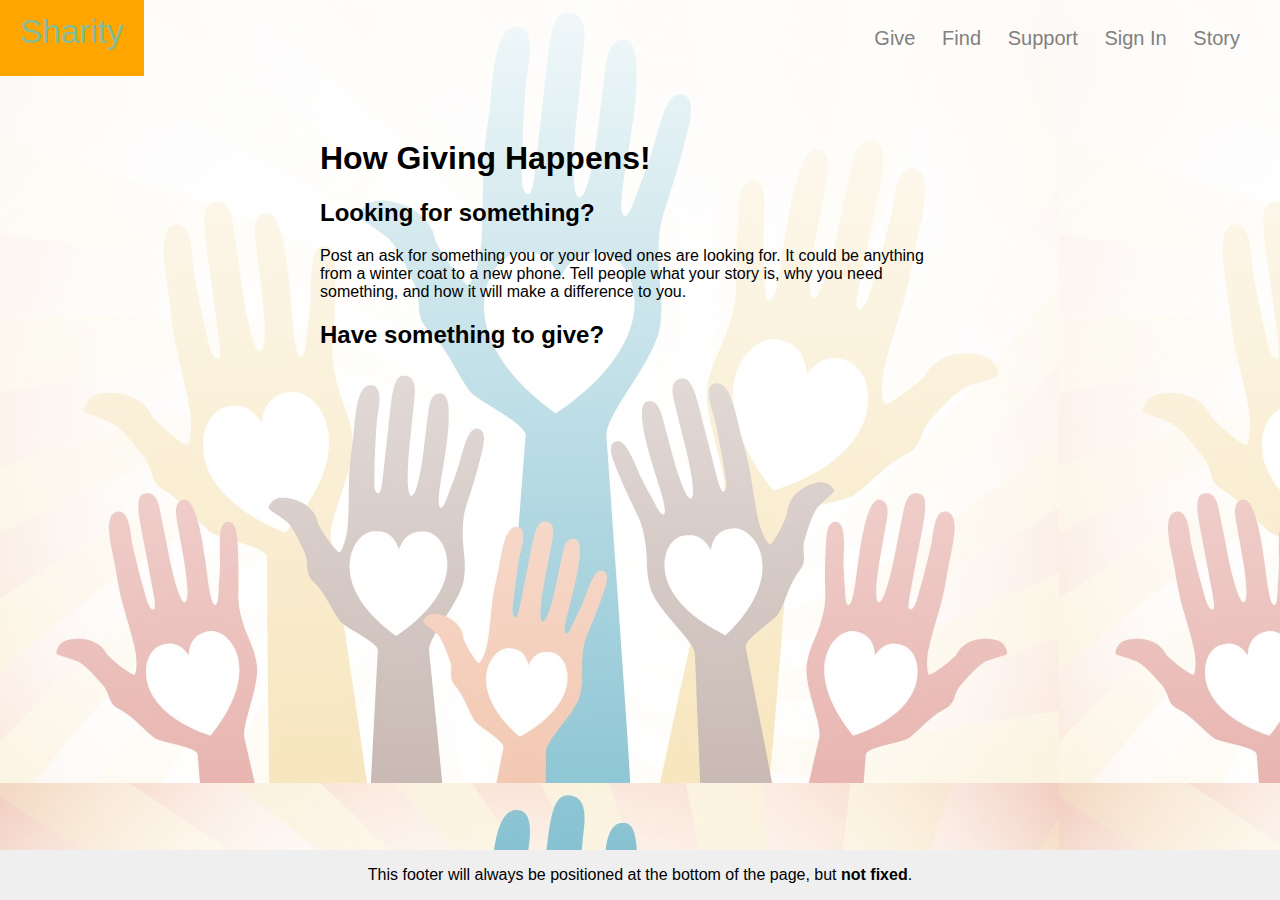
==== give.html @ ad158a98 "Using just for information about project." ====
<!DOCTYPE html>
<html>
  <head>
    <title>sheppardsomers.me</title>
    <link href="https://fonts.googleapis.com/css?family=Pacifico" rel="stylesheet">
    <link href="https://fonts.googleapis.com/css?family=Text+Me+One" rel="stylesheet">
    <link rel="stylesheet" type="text/css" href="demo.css"/>



  </head>

<body>
  <header>
    <a id="SharityHead" href="index.html">Sharity</a>
    <ul class="navbar">
      <li><a href="give.html">Give</a></li>
      <li><a href="SharityFind.html">Find</a></li>
      <li><a href="SharitySupport.html">Support</a></li>
      <li><a href="SharitySignIn.html">Sign In</a></li>
      <li><a href="SharityStory.html" id="HeaderRightMost">Story</a></li>
    </ul>



  </header>


  <div class="demo">
  <h1 class="PageHeader">How Giving Happens!</h1>
  <h2>Looking for something?</h2>
  <p>Post an ask for something you or your loved ones are looking for. It could be anything from a winter
    coat to a new phone. Tell people what your story is, why you need something, and how it will make a difference
    to you.</p>
  <h2>Have something to give?</h2>
  <p>
  </div>

<div class="footer">This footer will always be positioned at the bottom of the page, but <strong>not fixed</strong>.</div>
</body>
</html>
---- demo.css ----
/**
 * Demo Styles
 */

html {
  height: 100%;
  box-sizing: border-box;
}

*,
*:before,
*:after {
  box-sizing: inherit;
}

body {
  position: relative;
  margin: 0;
  padding-bottom: 6rem;
  min-height: 100%;
  font-family: "Helvetica Neue", Arial, sans-serif;

  background: linear-gradient(rgba(255,255,255,.95), rgba(255,255,255,.5)), url(images/HandsWHearts.jpg);

}

header{
  display: flex;
  flex-flow: row;
  justify-content: space-between;
  margin:0;

}

#SharityHead{
  display: block;
  padding: 3px;
  color: rgb(133,188,153);
  padding: 10pt;
  margin: 0;
  padding-left: 15pt;
  padding-right: 15pt;

  font-size: 25pt;
}

.navbar{
  display: flex;
  flex-flow: row;
  justify-content: flex-end;
  margin: 0;


}

.navbar a {
  display: block;
  padding: 3px;
  color: gray;
  padding: 20pt 10pt 20pt;

  font-size: 15pt;
}

#HeaderRightMost{
  padding-right: 30pt;
}

.navbar a:hover, #SharityHead:hover{
  background-color: orange;
}

.demo {
  margin: 0 auto;
  padding-top: 64px;
  max-width: 640px;
  width: 94%;
}

.demo h1 {
  margin-top: 0;
}

/**
 * Footer Styles
 */

.footer {
  position: absolute;
  right: 0;
  bottom: 0;
  left: 0;
  padding: 1rem;
  background-color: #efefef;
  text-align: center;
}


/*General Stuff like lists and headings*/

ul{
  text-decoration: none;
  list-style: none;
}

a{
  text-decoration: none;
}
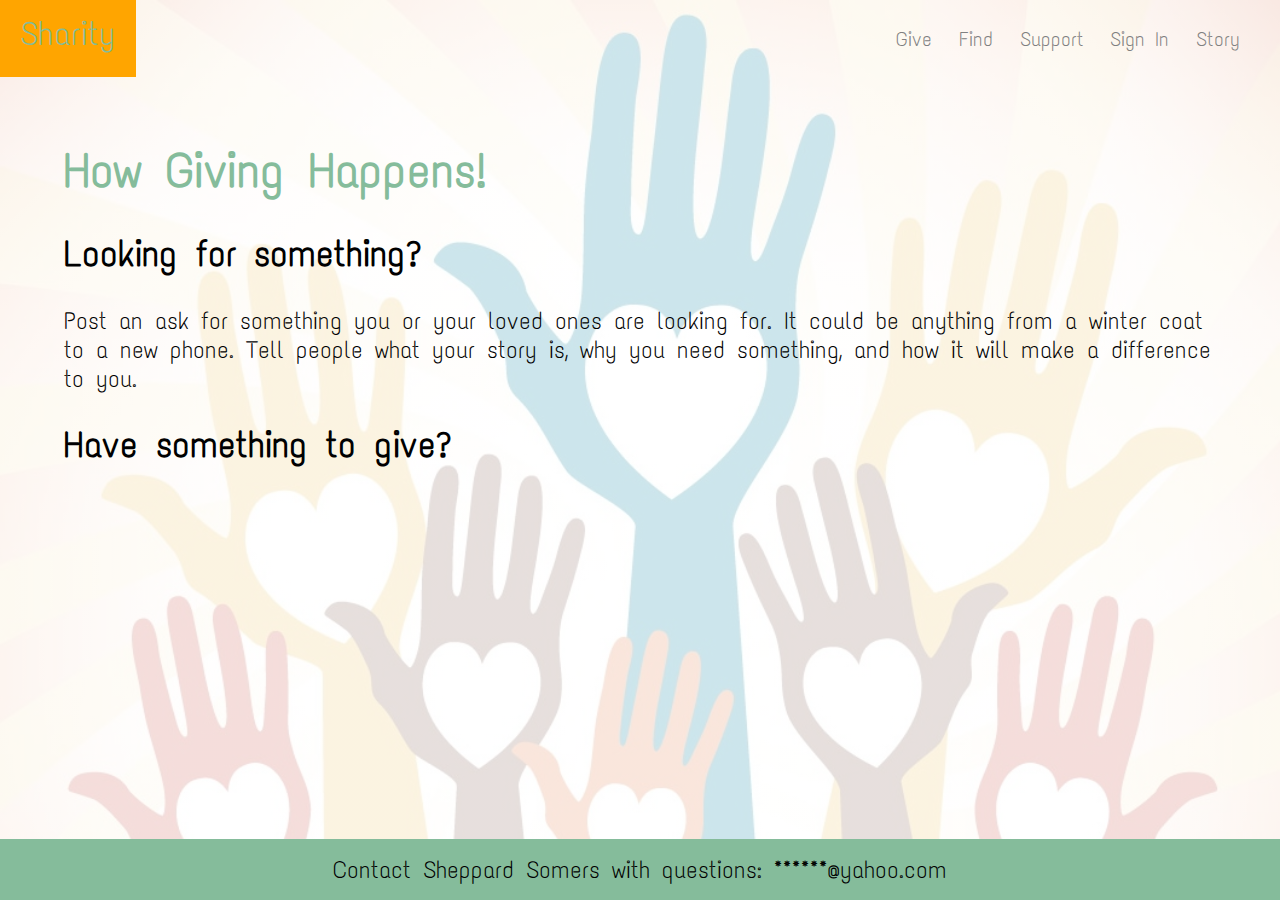
==== commit a2a2784c: "The research page now summarizes all articles." ====
--- a/give.html
+++ b/give.html
@@ -36,6 +36,8 @@
   <p>
   </div>
 
-<div class="footer">This footer will always be positioned at the bottom of the page, but <strong>not fixed</strong>.</div>
+<div class="footer">
+  Contact Sheppard Somers with questions: ******@yahoo.com
+</div>
 </body>
 </html>
--- a/demo.css
+++ b/demo.css
@@ -18,9 +18,13 @@
   margin: 0;
   padding-bottom: 6rem;
   min-height: 100%;
-  font-family: "Helvetica Neue", Arial, sans-serif;
+  font-family: "Text Me One";
+  font-size: 18pt;
 
-  background: linear-gradient(rgba(255,255,255,.95), rgba(255,255,255,.5)), url(images/HandsWHearts.jpg);
+  background: linear-gradient(rgba(255,255,255,.8), rgba(255,255,255,.8)), url(images/HandsWHearts.jpg);
+  background-size: cover;
+  background-repeat: repeat-y;
+  background-position: 0 0, top;
 
 }
 
@@ -70,10 +74,16 @@
   background-color: orange;
 }
 
+.PageHeader{
+  color: rgb(133,188,155);
+
+}
+
+
 .demo {
   margin: 0 auto;
   padding-top: 64px;
-  max-width: 640px;
+  max-width: 90%;
   width: 94%;
 }
 
@@ -91,7 +101,7 @@
   bottom: 0;
   left: 0;
   padding: 1rem;
-  background-color: #efefef;
+  background-color: rgb(133,188,155);
   text-align: center;
 }
 
@@ -106,3 +116,15 @@
 a{
   text-decoration: none;
 }
+
+
+/* FOR THE RESEARCH PAGE
+defines how links inside of lists are treated,
+I probably should have added a class to do this
+but I'll add that later if I need to*/
+
+
+li a {
+  color: orange;
+
+}
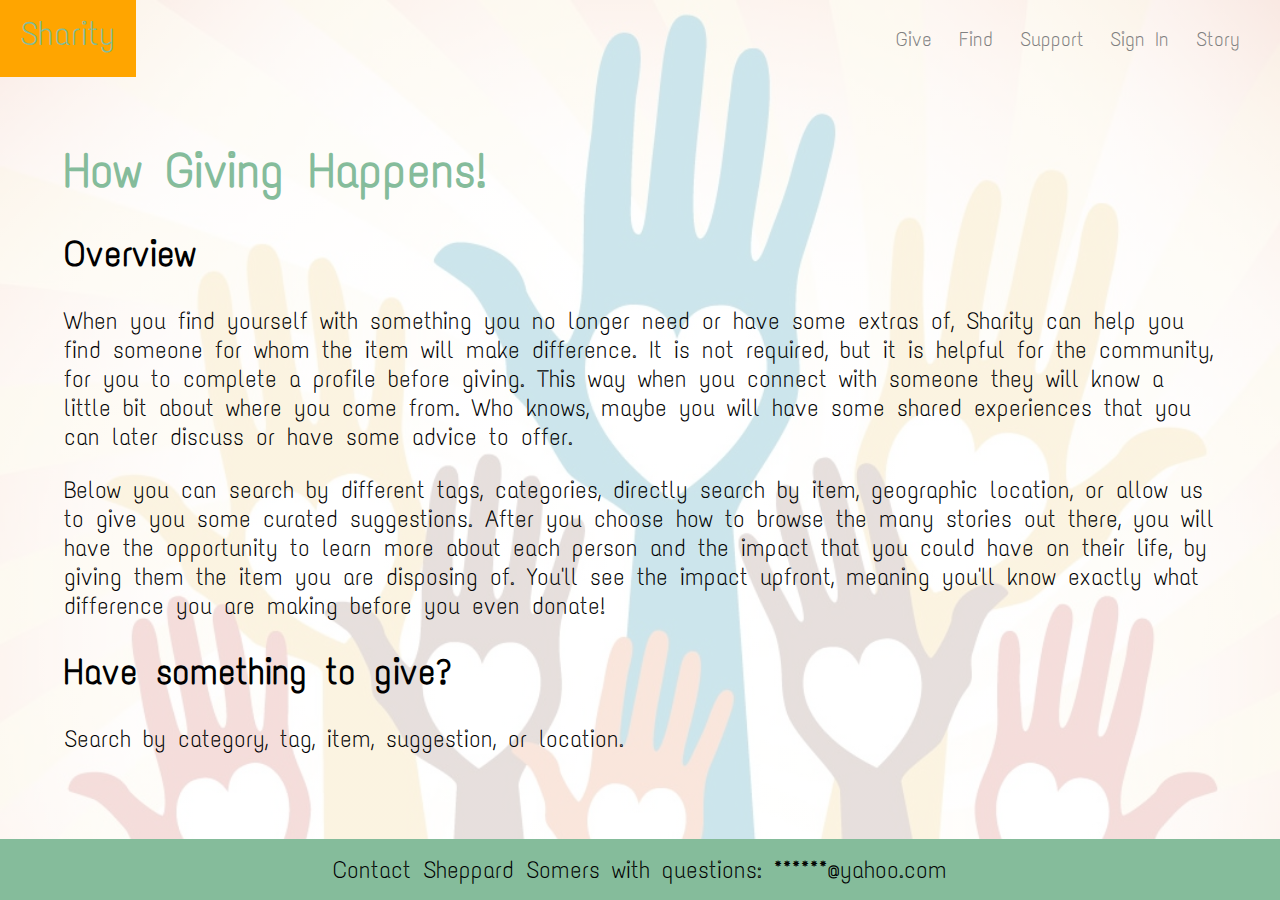
==== commit 02ab94c8: "now every main page has content" ====
--- a/give.html
+++ b/give.html
@@ -28,12 +28,25 @@
 
   <div class="demo">
   <h1 class="PageHeader">How Giving Happens!</h1>
-  <h2>Looking for something?</h2>
-  <p>Post an ask for something you or your loved ones are looking for. It could be anything from a winter
-    coat to a new phone. Tell people what your story is, why you need something, and how it will make a difference
-    to you.</p>
+  <h2>Overview</h2>
+  <p>When you find yourself with something you no longer need or have some extras
+    of, Sharity can help you find someone for whom the item will make difference.
+    It is not required, but it is helpful for the community, for you to complete a
+    profile before giving. This way when you connect with someone they will know
+    a little bit about where you come from. Who knows, maybe you will have some
+    shared experiences that you can later discuss or have some advice to offer.
+  </p>
+  <p>Below you can search by different tags, categories, directly search by item,
+    geographic location, or allow us to give you some curated suggestions. After you
+    choose how to browse the many stories out there, you will have the opportunity
+    to learn more about each person and the impact that you could have on their
+    life, by giving them the item you are disposing of. You'll see the impact
+    upfront, meaning you'll know exactly what difference you are making before
+    you even donate!
+  </p>
   <h2>Have something to give?</h2>
-  <p>
+  <p>Search by category, tag, item, suggestion, or location.
+  </p>
   </div>
 
 <div class="footer">
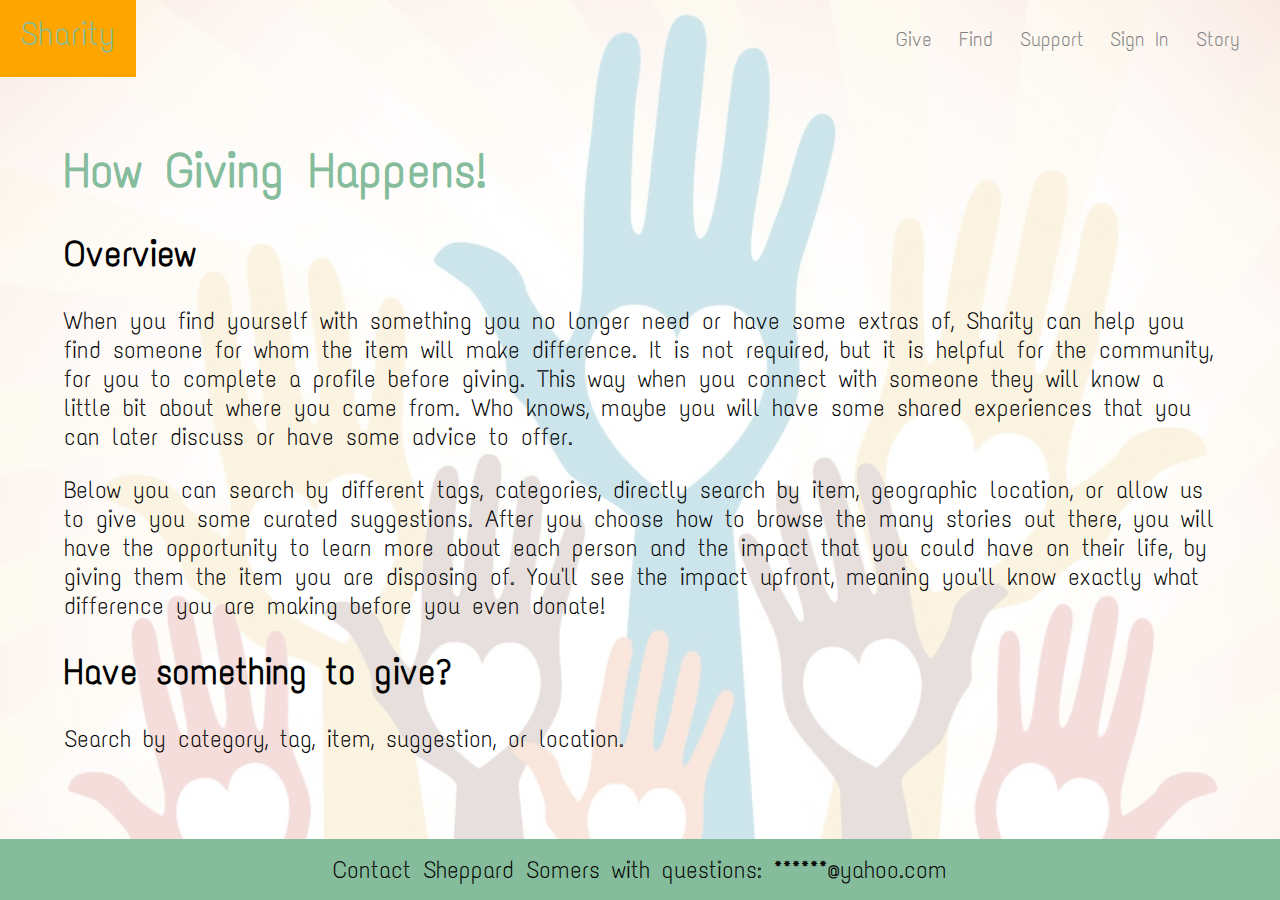
==== commit 5f208a24: "forgot to add the give file last tieme" ====
--- a/give.html
+++ b/give.html
@@ -33,7 +33,7 @@
     of, Sharity can help you find someone for whom the item will make difference.
     It is not required, but it is helpful for the community, for you to complete a
     profile before giving. This way when you connect with someone they will know
-    a little bit about where you come from. Who knows, maybe you will have some
+    a little bit about where you came from. Who knows, maybe you will have some
     shared experiences that you can later discuss or have some advice to offer.
   </p>
   <p>Below you can search by different tags, categories, directly search by item,
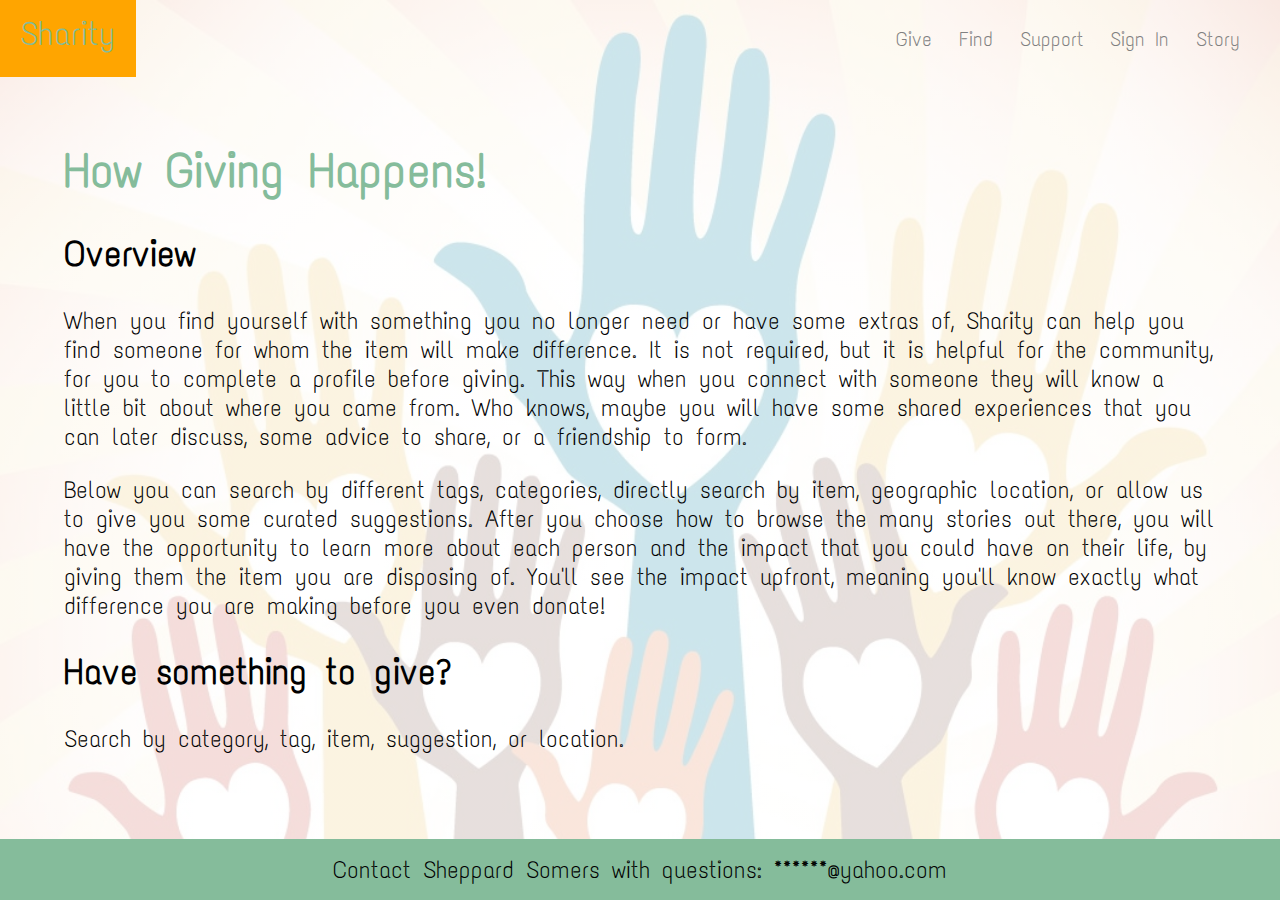
==== commit 85b1aece: "Back at it! Adding a second landing page with Regina's design" ====
--- a/give.html
+++ b/give.html
@@ -34,7 +34,8 @@
     It is not required, but it is helpful for the community, for you to complete a
     profile before giving. This way when you connect with someone they will know
     a little bit about where you came from. Who knows, maybe you will have some
-    shared experiences that you can later discuss or have some advice to offer.
+    shared experiences that you can later discuss, some advice to share, or a
+    friendship to form.
   </p>
   <p>Below you can search by different tags, categories, directly search by item,
     geographic location, or allow us to give you some curated suggestions. After you
